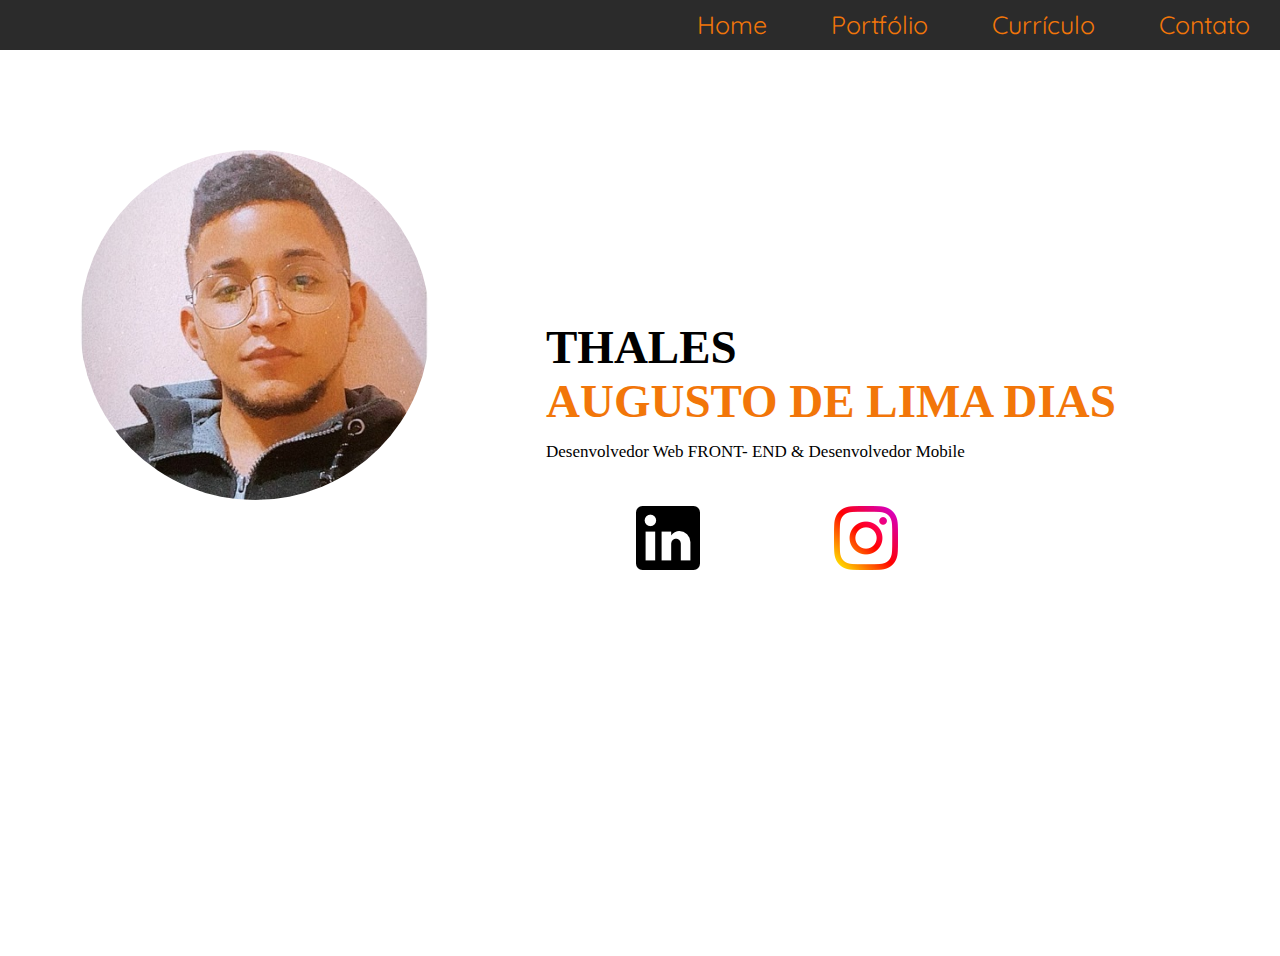
==== index.html @ 2329c962 "primeiro commit" ====
<html lang="pt-br">

<head>

    <meta charset="UTF-8">
    <meta name="viewport" content="width=device-width, initial-scale=1.0">
    <link rel="stylesheet" href="css/styles.css">
    <link href="https://fonts.googleapis.com/css2?family=Quicksand:wght@300&display=swap" rel="stylesheet">
    <script type="text/javascript" src="js/scritp.js"></script>
    <title> Thales Augusto Dias - Portfólio Online </title>

</head>

<body>

    <div id="navigation" class="navigation ">

        <nav>

            <ul>

                <li><a href="../Portfólio/index.html"> Home </a></li>
                <li> <a href="../Portfólio/portfolio.html"> Portfólio</a> </li>
                <li> <a href="../Portfólio/curriculo.html">Currículo </a></li>
                <li> <a href="../Portfólio/contato2.html">Contato</a> </li>
                <li id="icon" class="icon" onclick="openNav()">&#9776;</li>


            </ul>

        </nav>

    </div>


    <div class="capa">

        <div class="profile-pic">

            <img src="img/profile.jpg" alt="Foto do Perfil" title="Thales Augusto Dias">

        </div>

        <div class="profile-title">

            <h1> THALES <span> AUGUSTO DE LIMA DIAS </span></h1>

            <h2> Desenvolvedor Web FRONT- END & Desenvolvedor Mobile </h2>

            <div class="social">


                <a href="https://linkedin.com/in/thales-augusto-dias-3b03b5199" target="_blank"></a>
                <a href="https://www.instagram.com/thaless.exe/" target="_blank"></a>

            </div>


        </div>

    </div>

</body>

</html>
---- css/styles.css ----
html,
body {
    /* resetando as propriedades para dividir a página em dois*/
    margin: 0;
    padding: 0;
}

body {
    /* Cor do fundo da index, margem do corpo, automática, font-arial. */
    background-color: #fff;
    margin: auto;
    font-family: 'Quicksand', sans-serif;
}

a {
    /*deixando as listas sem o underline e colocando uma cor*/
    text-decoration: none;
    color: #f27609;
}

img {
    /*formatando a imagem, deixando ela redonda e com o tamanho desejado, posicionando no local desejado.*/
    border-radius: 350px;
    width: 350px;
    margin-left: 80px;
    margin-top: 100px;
    text-align: center;
}

.navigation {
    /* deixando a barra de navegação responsiva com (100% da tela), colocando a cor de fundo, a cor da letra e o tamanho da altura*/
    width: 100%;
    background-color: #2b2b2b;
    color: white;
    height: 50px;
    animation-name: navegacao;
    animation-duration: 1.5s;
}

.navigation ul {
    /*definindo a altura, tirando os pontos da lista, tirando o padding (espaçamento interno) alinhando o texto a direita da tela*/
    height: 50px;
    list-style: none;
    padding-left: 0;
    text-align: right;
    font: normal;
}

.navigation li {
    /*definindo o tamanho do espaçamento interno das listas, tamanho da fonte, altura da fonte, e colocando-as na mesma linha, criando um menu de navegação*/
    padding-left: 30px;
    padding-right: 30px;
    font-size: 25px;
    line-height: 50px;
    display: inline-block;
}

.navigation a:hover {
    color: white;
}

.navigation li.icon {
    display: none;
    color: #f27609;
}

.capa span {
    /*definindo a cor do span e colocando ele em bloco ao invés de estar, lado a lado. */
    color: #f27609;
    display: block;
}

.capa div {
    /*colocando o texto alinhado lado a lado e definindo o tamanho da altura da página.*/
    display: inline-block;
    height: 480px;
}

.capa h1,
h2 {
    /*definindo a distancia do espaçamente externo das tag h1 e h2 e colocando a font "times new roman". */
    margin-left: 30px;
    font-family: 'times new roman';
}

.capa h1 {
    /*Resetando o espaçamento externo de cima, definindo o tamanho da font do h1 e resetando a margem de baixo do texto h1*/
    margin-top: 0px;
    font-size: 47px;
    margin-bottom: 0;
}

.capa h2 {
    /*tamanho da fonte do h2*/
    font-size: 17px;
    font-weight: 100;
}

.profile-pic {
    /* definindo o tamanho da divisão das telas em 40% para a imagem.*/
    width: 40%;
    animation-name: titulo-capa;
    animation-duration: 2s;
}

.profile-title {
    /*Colocando a posição do texto da div title acima, definindo o tamanho da div em 60% do tamanho da tela.*/
    vertical-align: top;
    width: 59%;
    animation-name: profile-capa;
    animation-duration: 2s;
}

.profile-title h1 {
    /*definindo a margem de cima do titulo "h1". */
    margin-top: 270px;
}

.social {
    top: 0px;
    right: 0;
    margin-bottom: 0px;
}

.social a {
    /*Tamanho da imagem*/
    height: 13px;
    /*Imagem replacement - utilizado para substituir um texto/link por imagem*/
    display: inline-block;
    /*retirando o texto da frente (escondendo)*/
    text-indent: -9999px;
    background-repeat: no-repeat;
    padding: 32px;
    margin: 90px;
    line-height: normal;
    margin-top: 30px;
    margin-bottom: 0;
}

.social a[href*="linkedin.com/in/thales-augusto-dias-3b03b5199"] {
    background-image: url(../img/linkedin.png);
    margin-left: 120px;
}

.social a[href*="instagram.com"] {
    background-image: url(../img/instagram.png);
    margin-left: 40px;
}


/*-----------------------------------------------------------------------------------------------------------------------------------------------------------------------------*/


/*Formantando animações*/

@keyframes profile-capa {
    0% {
        opacity: 0;
        transform: translate(0px, 20px);
    }
    100% {
        opacity: 1;
        transform: translate(0px, 0px);
    }
}

@keyframes titulo-capa {
    0% {
        opacity: 0;
        transform: translate(0px, -20px);
    }
    100% {
        opacity: 1;
        transform: translate(0px, 0px);
    }
}

@keyframes navegacao {
    0% {
        opacity: 0;
    }
    50% {
        opacity: 0;
    }
    100% {
        opacity: 1;
    }
}


/* Fim formatação das animações */


/* CSS Responsivo Media Query */

@media (max-width: 960px) {
    img {
        width: 40%;
        margin-left: 150px;
        margin-top: 0;
    }
    .navigation {
        background-color: white;
    }
    .navigation li {
        display: none;
    }
    .navigation li.icon {
        display: inline-block;
        font-size: 19px;
        padding-right: 16px;
    }
    .navigation li.icon:hover {
        color: black;
        cursor: pointer;
    }
    .capa div {
        display: block;
        height: auto;
    }
    .profile-pic {
        width: 100%;
        animation-name: titulo-capa;
        animation-duration: 2s;
    }
    .profile-title {
        width: 100%;
        animation-name: profile-capa;
        animation-duration: 2s;
    }
    .profile-title h1 {
        /*definindo a margem de cima do titulo "h1". */
        margin-top: 20px;
        font-size: 38px;
        display: block;
        text-align: center;
    }
    .profile-title h2 {
        /*definindo a margem de cima do titulo "h1". */
        margin-top: 10px;
        font-size: 15px;
        display: block;
        text-align: center;
    }
    .portfolio h2 {
        font-size: 30px;
    }
    .social a[href*="linkedin.com/in/thales-augusto-dias-3b03b5199"] {
        background-image: url(../img/linkedin2.png);
        margin-left: 250px;
        height: 32px;
        padding: 0;
        width: 32px;
    }
    .social a[href*="instagram.com"] {
        background-image: url(../img/instagram2.png);
        margin-top: 0;
        height: 32px;
        padding: 0;
        width: 32px;
    }
    @media (min-width: 439px) {
        .social a[href*="linkedin.com/in/thales-augusto-dias-3b03b5199"] {
            background-image: url(../img/linkedin2.png);
            margin-top: 10px;
            margin: 0;
            margin-left: 200px;
            height: 32px;
            padding: 0;
            width: 32px;
        }
        .social a[href*="instagram.com"] {
            background-image: url(../img/instagram2.png);
            margin-top: 0;
            height: 32px;
            padding: 0;
            width: 32px;
        }
        @media (min-width: 720px) {
            .profile-title h1 {
                /*definindo a margem de cima do titulo "h1". */
                margin-top: 20px;
                font-size: 38px;
                display: block;
                text-align: center;
            }
            .profile-pic {
                width: 100%;
                animation-name: titulo-capa;
                animation-duration: 2s;
                margin-left: 70px;
            }
            .social a[href*="linkedin.com/in/thales-augusto-dias-3b03b5199"] {
                background-image: url(../img/linkedin2.png);
                margin-left: 300px;
                height: 32px;
                padding: 0;
                width: 32px;
            }
            .social a[href*="instagram.com"] {
                background-image: url(../img/instagram2.png);
                margin-top: 0;
                margin-left: 100px;
                height: 32px;
                padding: 0;
                width: 32px;
                position: relatives;
            }
        }
    }
    .menujs {
        height: auto;
    }
    .menujs li {
        display: block;
        text-align: center;
        border-bottom: 1px solid black;
        padding-right: 20%;
        padding-left: 20%;
    }
    .menujs ul {
        height: auto;
        text-align: center;
        border-bottom: 1px solid;
        padding-right: 15%;
        padding-left: 15%;
    }
    .menujs li.icon {
        padding: 0;
        width: 100%;
    }
}


/*fim do index*/


/*-----------------------------------------------------------------------------------------------------------------------------------------------------------------------------*/
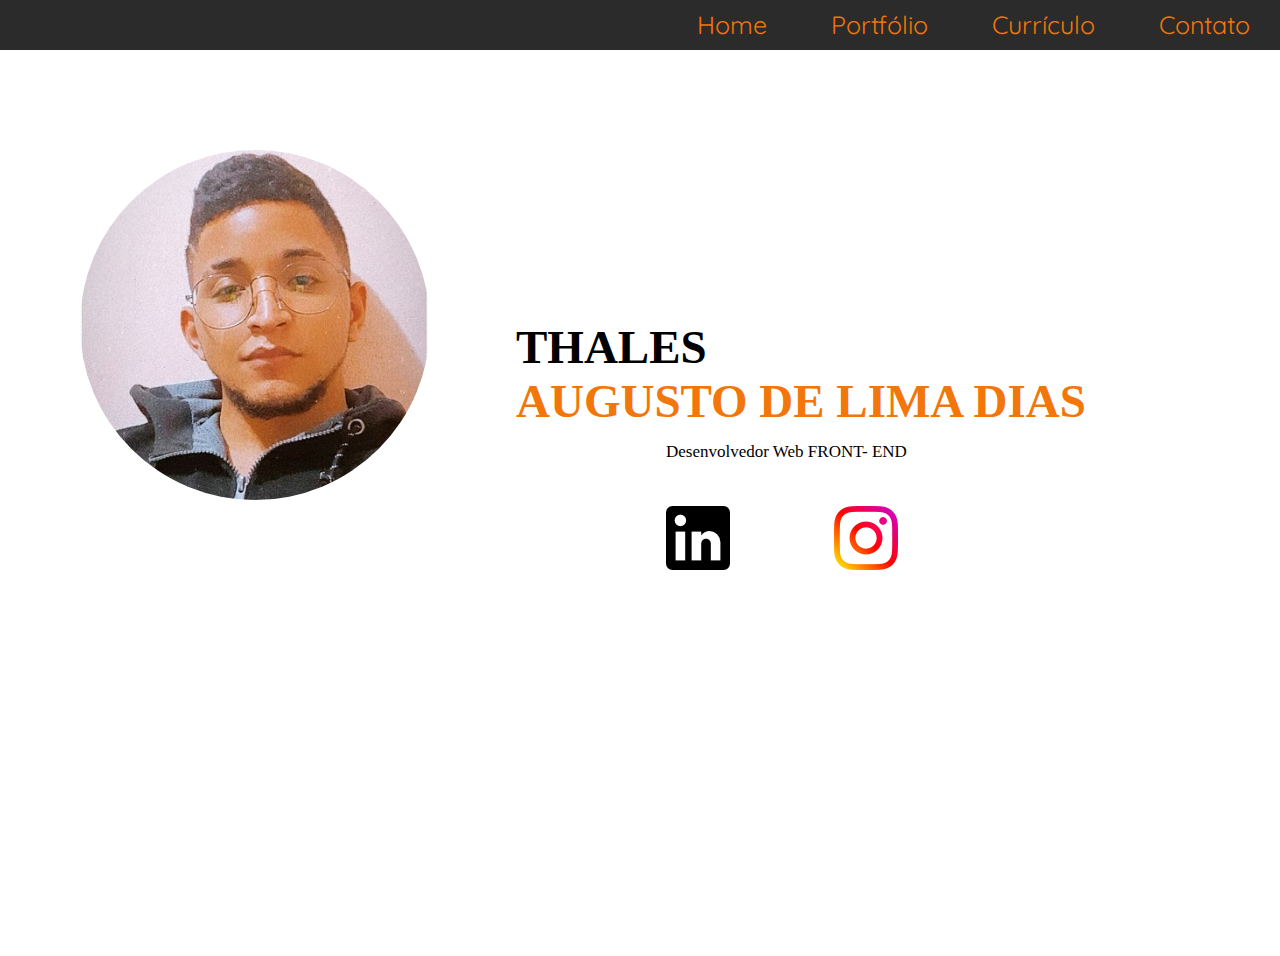
==== commit 1046cb9e: "atualizando portifolio" ====
--- a/index.html
+++ b/index.html
@@ -19,10 +19,10 @@
 
             <ul>
 
-                <li><a href="../Portfólio/index.html"> Home </a></li>
-                <li> <a href="../Portfólio/portfolio.html"> Portfólio</a> </li>
-                <li> <a href="../Portfólio/curriculo.html">Currículo </a></li>
-                <li> <a href="../Portfólio/contato2.html">Contato</a> </li>
+                <li><a href="index.html"> Home </a></li>
+                <li> <a href="portfolio.html"> Portfólio</a> </li>
+                <li> <a href="curriculo.html"> Currículo </a></li>
+                <li> <a href="contato2.html">Contato</a> </li>
                 <li id="icon" class="icon" onclick="openNav()">&#9776;</li>
 
 
@@ -45,7 +45,7 @@
 
             <h1> THALES <span> AUGUSTO DE LIMA DIAS </span></h1>
 
-            <h2> Desenvolvedor Web FRONT- END & Desenvolvedor Mobile </h2>
+            <h2> Desenvolvedor Web FRONT- END </h2>
 
             <div class="social">
 
--- a/css/styles.css
+++ b/css/styles.css
@@ -114,6 +114,12 @@
 .profile-title h1 {
     /*definindo a margem de cima do titulo "h1". */
     margin-top: 270px;
+    margin-left: 0;
+}
+
+.profile-title h2 {
+    /*definindo a margem de cima do titulo "h1". */
+    margin-left: 150px;
 }
 
 .social {
@@ -139,12 +145,12 @@
 
 .social a[href*="linkedin.com/in/thales-augusto-dias-3b03b5199"] {
     background-image: url(../img/linkedin.png);
-    margin-left: 120px;
+    margin-left: 150px;
 }
 
 .social a[href*="instagram.com"] {
     background-image: url(../img/instagram.png);
-    margin-left: 40px;
+    margin-left: 10px;
 }
 
 
@@ -196,7 +202,7 @@
 @media (max-width: 960px) {
     img {
         width: 40%;
-        margin-left: 150px;
+        margin-left: 110px;
         margin-top: 0;
     }
     .navigation {
@@ -230,6 +236,7 @@
     }
     .profile-title h1 {
         /*definindo a margem de cima do titulo "h1". */
+        margin-left: 0;
         margin-top: 20px;
         font-size: 38px;
         display: block;
@@ -237,6 +244,7 @@
     }
     .profile-title h2 {
         /*definindo a margem de cima do titulo "h1". */
+        margin-left: 0;
         margin-top: 10px;
         font-size: 15px;
         display: block;
@@ -245,9 +253,16 @@
     .portfolio h2 {
         font-size: 30px;
     }
+    .social {
+        top: 0px;
+        right: 0;
+        margin-bottom: 40px;
+        margin-left: 160px;
+    }
     .social a[href*="linkedin.com/in/thales-augusto-dias-3b03b5199"] {
         background-image: url(../img/linkedin2.png);
-        margin-left: 250px;
+        text-align: center;
+        margin: 0;
         height: 32px;
         padding: 0;
         width: 32px;
@@ -260,11 +275,16 @@
         width: 32px;
     }
     @media (min-width: 439px) {
+        .social {
+            top: 0px;
+            right: 0;
+            margin-bottom: 40px;
+        }
         .social a[href*="linkedin.com/in/thales-augusto-dias-3b03b5199"] {
             background-image: url(../img/linkedin2.png);
             margin-top: 10px;
             margin: 0;
-            margin-left: 200px;
+            margin-left: 20px;
             height: 32px;
             padding: 0;
             width: 32px;
@@ -290,21 +310,29 @@
                 animation-duration: 2s;
                 margin-left: 70px;
             }
+            .social {
+                top: 0px;
+                right: 0;
+                margin-bottom: 40px;
+            }
+            .social a {
+                /*Tamanho da imagem*/
+                height: 45px;
+                width: 45px;
+                /*Imagem replacement - utilizado para substituir um texto/link por imagem*/
+                display: inline-block;
+                /*retirando o texto da frente (escondendo)*/
+                text-indent: -9999px;
+                background-repeat: no-repeat;
+                margin: 0;
+                padding: 10px;
+                margin-right: 10px;
+            }
             .social a[href*="linkedin.com/in/thales-augusto-dias-3b03b5199"] {
-                background-image: url(../img/linkedin2.png);
-                margin-left: 300px;
-                height: 32px;
-                padding: 0;
-                width: 32px;
+                background-image: url(../img/linkedin.png);
             }
             .social a[href*="instagram.com"] {
-                background-image: url(../img/instagram2.png);
-                margin-top: 0;
-                margin-left: 100px;
-                height: 32px;
-                padding: 0;
-                width: 32px;
-                position: relatives;
+                background-image: url(../img/instagram.png);
             }
         }
     }
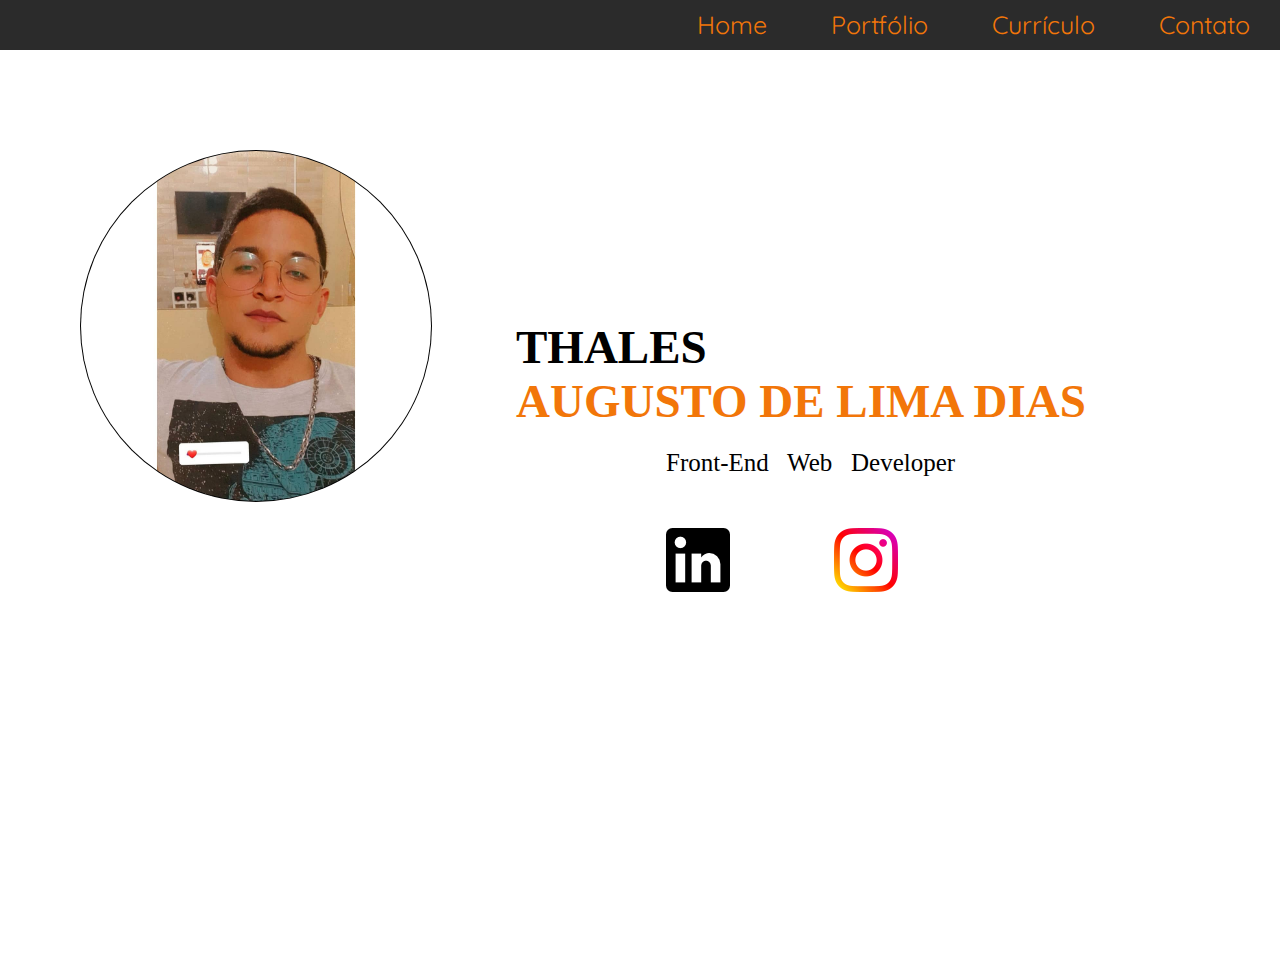
==== commit a63ff3fa: "Atualizando Portfolio Online" ====
--- a/index.html
+++ b/index.html
@@ -3,7 +3,7 @@
 <head>
 
     <meta charset="UTF-8">
-    <meta name="viewport" content="width=device-width, initial-scale=1.0">
+    <meta name="viewport" content="width=device-width,user-scalable=0">
     <link rel="stylesheet" href="css/styles.css">
     <link href="https://fonts.googleapis.com/css2?family=Quicksand:wght@300&display=swap" rel="stylesheet">
     <script type="text/javascript" src="js/scritp.js"></script>
@@ -37,7 +37,7 @@
 
         <div class="profile-pic">
 
-            <img src="img/profile.jpg" alt="Foto do Perfil" title="Thales Augusto Dias">
+            <img src="img/profile.jpeg" alt="Foto do Perfil" title="Thales Augusto Dias">
 
         </div>
 
@@ -45,7 +45,7 @@
 
             <h1> THALES <span> AUGUSTO DE LIMA DIAS </span></h1>
 
-            <h2> Desenvolvedor Web FRONT- END </h2>
+            <h2> Front-End &nbsp Web &nbsp Developer </h2>
 
             <div class="social">
 
--- a/css/styles.css
+++ b/css/styles.css
@@ -101,6 +101,12 @@
     width: 40%;
     animation-name: titulo-capa;
     animation-duration: 2s;
+
+    
+}
+.profile-pic img {
+    background-color: black;
+    border: 1px solid #0000;
 }
 
 .profile-title {
@@ -120,6 +126,7 @@
 .profile-title h2 {
     /*definindo a margem de cima do titulo "h1". */
     margin-left: 150px;
+    font-size: 25px;
 }
 
 .social {
@@ -246,7 +253,7 @@
         /*definindo a margem de cima do titulo "h1". */
         margin-left: 0;
         margin-top: 10px;
-        font-size: 15px;
+        font-size: 25px;
         display: block;
         text-align: center;
     }
@@ -308,7 +315,7 @@
                 width: 100%;
                 animation-name: titulo-capa;
                 animation-duration: 2s;
-                margin-left: 70px;
+                margin-left: 120px;
             }
             .social {
                 top: 0px;
@@ -330,9 +337,14 @@
             }
             .social a[href*="linkedin.com/in/thales-augusto-dias-3b03b5199"] {
                 background-image: url(../img/linkedin.png);
+                padding: 20px;
+                margin-left: 150px; 
+               
             }
             .social a[href*="instagram.com"] {
                 background-image: url(../img/instagram.png);
+                padding: 20px;
+                
             }
         }
     }
